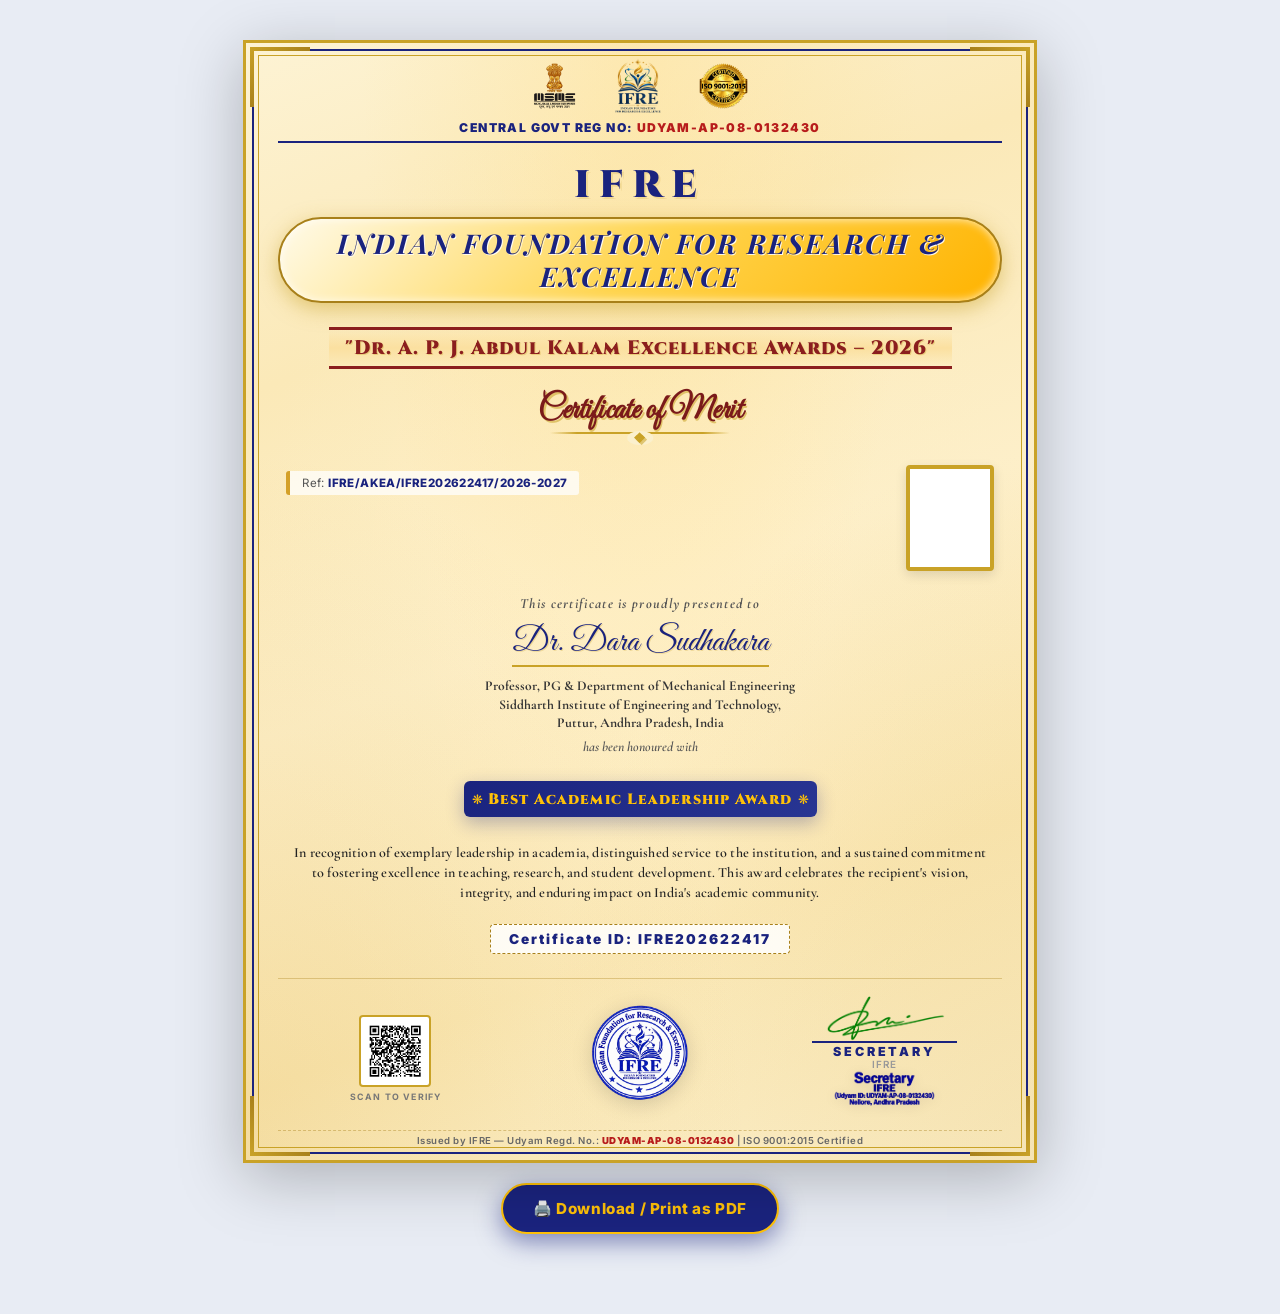
==== certificatehtml/IFRE202622417.html @ a7719814 "Add files via upload" ====
<!DOCTYPE html>
<html lang="en">
<head>
    <meta charset="UTF-8">
    <title>IFRE Certificate - IFRE202622417</title>
    <link rel="preconnect" href="https://fonts.googleapis.com">
    <link rel="preconnect" href="https://fonts.gstatic.com" crossorigin>
    <link rel="stylesheet" href="https://fonts.googleapis.com/css2?family=Cinzel:wght@400;600;700;900&family=Inter:wght@400;500;600;700;800;900&family=Great+Vibes&family=Cormorant+Garamond:wght@500;600;700&family=Playfair+Display:ital,wght@1,700&display=swap">
    <style>
        * { margin: 0; padding: 0; box-sizing: border-box; }

        body {
            background: #e8ecf4;
            font-family: 'Inter', Arial, sans-serif;
            display: flex;
            flex-direction: column;
            align-items: center;
            justify-content: flex-start;
            gap: 20px;
            padding: 40px 20px 60px;
            min-height: 100vh;
        }

        /* ===== PRINT BUTTON ===== */
        .print-fab {
            display: flex;
            justify-content: center;
            align-items: center;
            width: 100%;
            margin: 0;
            padding: 0 0 20px;
        }

        .print-btn-top {
            background: #1a237e;
            color: #ffc107;
            border: 2px solid #ffc107;
            padding: 14px 30px;
            border-radius: 30px;
            font-size: 0.95rem;
            font-weight: 800;
            cursor: pointer;
            display: inline-flex;
            align-items: center;
            gap: 10px;
            font-family: 'Inter', sans-serif;
            transition: 0.2s;
            box-shadow: 0 8px 24px rgba(26, 35, 126, 0.5);
            letter-spacing: 0.6px;
            white-space: nowrap;
        }

        .print-btn-top:hover {
            background: #0d1333;
            transform: translateY(-3px);
        }

        /* ===== A4 CERTIFICATE ===== */
        .certificate-wrapper {
            position: relative;
        }

        .certificate {
            width: 793.7px;
            height: 1122.5px;      /* Exact A4 at 96 DPI */
            background:
                radial-gradient(ellipse at 50% 0%, rgba(255, 220, 130, 0.35) 0%, transparent 50%),
                radial-gradient(ellipse at 0% 100%, rgba(212, 160, 40, 0.18) 0%, transparent 45%),
                radial-gradient(ellipse at 100% 100%, rgba(212, 160, 40, 0.18) 0%, transparent 45%),
                radial-gradient(ellipse at 50% 50%, rgba(255, 240, 200, 0.55) 0%, transparent 70%),
                linear-gradient(160deg, #fdf3d4 0%, #fbe9b8 25%, #fdefc9 50%, #fbe9b8 75%, #fdf3d4 100%);
            position: relative;
            padding: 10px 24px 8px;
            box-shadow: 0 15px 60px rgba(0, 0, 0, 0.25);
            border: 3px solid #c9a227;
            overflow: hidden;
        }

        .certificate::before {
            content: '';
            position: absolute;
            inset: 6px;
            border: 2px solid #1a237e;
            pointer-events: none;
            z-index: 1;
        }

        .certificate::after {
            content: '';
            position: absolute;
            inset: 12px;
            border: 1px solid #c9a227;
            pointer-events: none;
            z-index: 1;
        }

        .cert-corner {
            position: absolute;
            width: 60px;
            height: 60px;
            z-index: 3;
            pointer-events: none;
        }

        .cert-corner::before,
        .cert-corner::after {
            content: '';
            position: absolute;
            background: linear-gradient(135deg, #c9a227 0%, #a8801a 100%);
        }

        .cert-corner::before { width: 100%; height: 4px; }
        .cert-corner::after { width: 4px; height: 100%; }

        .cert-corner-tl { top: 4px; left: 4px; }
        .cert-corner-tr { top: 4px; right: 4px; transform: scaleX(-1); }
        .cert-corner-bl { bottom: 4px; left: 4px; transform: scaleY(-1); }
        .cert-corner-br { bottom: 4px; right: 4px; transform: scale(-1); }

        /* FLEX COLUMN — fills the A4 */
        .cert-inner {
            position: relative;
            z-index: 2;
            padding: 4px 8px 4px;
            height: 100%;
            display: flex;
            flex-direction: column;
            justify-content: space-between;
        }

        /* GOVT HEADER */
        .govt-header {
            text-align: center;
            padding-bottom: 6px;
            border-bottom: 2px double #1a237e;
        }

        .govt-logos {
            display: flex;
            align-items: center;
            justify-content: center;
            gap: 32px;
            margin-bottom: 5px;
        }

        .govt-logo-side {
            height: 46px;
            width: auto;
            object-fit: contain;
        }

        .govt-logo-center {
            height: 58px;
            width: auto;
            object-fit: contain;
        }

        .udyam-line {
            font-family: 'Inter', sans-serif;
            font-size: 0.76rem;
            font-weight: 900;
            letter-spacing: 1.4px;
            color: #1a237e;
            text-transform: uppercase;
        }

        .udyam-line strong { color: #b71c1c; font-weight: 900; }

        /* ===== BRAND (STYLISH FONT & HIGHLIGHT) ===== */
        .brand-section {
            text-align: center;
            margin-top: 6px;
        }

        .brand-title {
            font-family: 'Cinzel', serif;
            font-size: 2.4rem;
            font-weight: 900;
            letter-spacing: 9px;
            color: #1a237e;
            line-height: 1;
            margin-bottom: 6px;
            text-shadow: 2px 2px 0 rgba(201, 162, 39, 0.2);
        }

        .brand-subtitle {
            font-family: 'Playfair Display', serif;
            font-size: 1.7rem;
            font-weight: 700;
            font-style: italic;
            letter-spacing: 2px;
            color: #1a237e;
            text-transform: uppercase;
            display: inline-block;
            padding: 8px 32px;
            background: linear-gradient(135deg, #fffbeb 0%, #ffd54f 50%, #ffb300 100%);
            border: 2px solid #a8801a;
            border-radius: 50px;
            box-shadow: 0 6px 20px rgba(201, 162, 39, 0.5), inset 0 0 10px rgba(255, 255, 255, 0.8);
            text-shadow: 1px 1px 0 rgba(255, 255, 255, 0.9);
            line-height: 1.2;
            margin-top: 6px;
        }

        /* MAIN TITLE */
        .title-block {
            text-align: center;
            margin: 6px 0 4px;
        }

        .main-title {
            font-family: 'Cinzel', serif;
            font-size: 1.22rem;
            font-weight: 900;
            letter-spacing: 1px;
            color: #8b1e1e;
            line-height: 1.25;
            display: inline-block;
            padding: 6px 16px;
            border-top: 3px solid #8b1e1e;
            border-bottom: 3px solid #8b1e1e;
            background: linear-gradient(180deg, transparent 0%, #fbe0a0 50%, transparent 100%);
            text-shadow: 1px 1px 0 rgba(201, 162, 39, 0.35);
        }

        /* CERTIFICATE OF MERIT */
        .merit-wrap {
            text-align: center;
            margin: 4px 0 6px;
        }

        .merit-script {
            display: inline-block;
            position: relative;
            font-family: 'Great Vibes', cursive;
            font-size: 2rem;
            font-weight: 700;
            color: #7a1a1a;
            line-height: 1;
            padding-bottom: 12px;
            text-shadow: 1.5px 1.5px 0 rgba(201, 162, 39, 0.55);
            letter-spacing: 0.5px;
        }

        .merit-script::before {
            content: '';
            position: absolute;
            bottom: 5px;
            left: 6%;
            right: 6%;
            height: 2px;
            background: linear-gradient(90deg, transparent 0%, #c9a227 15%, #c9a227 85%, transparent 100%);
            border-radius: 2px;
        }

        .merit-script::after {
            content: '❖';
            position: absolute;
            bottom: -6px;
            left: 50%;
            transform: translateX(-50%);
            color: #c9a227;
            font-size: 0.9rem;
            font-family: Arial, sans-serif;
            line-height: 1;
            background: #fbf0cd;
            padding: 0 6px;
            border-radius: 50%;
        }

        /* REF + PHOTO */
        .ref-photo-row {
            display: grid;
            grid-template-columns: 1fr auto;
            align-items: flex-start;
            gap: 20px;
            margin-bottom: 6px;
            padding: 2px 8px 0;
        }

        .ref-cell { padding-top: 6px; }

        .ref-line {
            font-family: 'Inter', monospace;
            font-size: 0.72rem;
            letter-spacing: 0.4px;
            color: #555;
            display: inline-block;
            padding: 5px 12px;
            background: rgba(255, 255, 255, 0.75);
            border-left: 4px solid #d4a028;
            border-radius: 3px;
        }

        .ref-line strong { color: #1a237e; font-weight: 800; }

        .photo-cell {
            flex-shrink: 0;
            width: 88px;
            height: 106px;
            display: flex;
            align-items: center;
            justify-content: center;
            border: 4px solid #c9a227;
            border-radius: 4px;
            background: #ffffff;
            overflow: hidden;
            box-shadow: 0 4px 12px rgba(0, 0, 0, 0.12);
        }

        .person-photo {
            width: 100%;
            height: 100%;
            object-fit: cover;
            display: block;
        }

        /* NAME BLOCK */
        .name-block {
            text-align: center;
            padding: 0 15px;
            margin-bottom: 4px;
        }

        .presented-to {
            font-family: 'Cormorant Garamond', serif;
            font-size: 0.88rem;
            font-weight: 700;
            font-style: italic;
            color: #555;
            letter-spacing: 1.3px;
            margin-bottom: 10px;
        }

        .person-name {
            font-family: 'Great Vibes', cursive;
            font-size: 2.1rem;
            color: #1a237e;
            line-height: 1.1;
            margin: 2px 0 6px;
            padding-bottom: 4px;
            border-bottom: 2px solid #c9a227;
            display: inline-block;
            text-shadow: 1px 1px 0 rgba(201, 162, 39, 0.3);
        }

        .person-affiliation {
            font-family: 'Cormorant Garamond', serif;
            font-size: 0.85rem;
            color: #333;
            line-height: 1.35;
            font-weight: 700;
            margin-top: 4px;
        }

        .has-been-honoured {
            font-family: 'Cormorant Garamond', serif;
            font-style: italic;
            font-weight: 600;
            color: #555;
            font-size: 0.85rem;
            margin-top: 6px;
            display: block;
        }

        /* AWARD BOX */
        .award-wrap { text-align: center; margin: 4px 0 4px; }

        .award-box {
            padding: 7px 24px;
            background: linear-gradient(135deg, #1a237e 0%, #283593 100%);
            display: inline-block;
            max-width: 100%;
            border-radius: 6px;
            box-shadow: 0 6px 18px rgba(26, 35, 126, 0.3);
            position: relative;
        }

        .award-box::before,
        .award-box::after {
            content: '❋';
            color: #ffc107;
            font-size: 0.82rem;
            position: absolute;
            top: 50%;
            transform: translateY(-50%);
        }

        .award-box::before { left: 8px; }
        .award-box::after { right: 8px; }

        .award-name {
            font-family: 'Cinzel', serif;
            font-size: 0.94rem;
            font-weight: 900;
            color: #ffc107;
            letter-spacing: 1.1px;
            white-space: normal;
            word-wrap: break-word;
        }

        /* DETAILS */
        .details-block {
            text-align: center;
            padding: 0 15px;
            margin: 4px 0 4px;
        }

        .details-text {
            font-family: 'Cormorant Garamond', serif;
            font-size: 0.88rem;
            line-height: 1.4;
            color: #222;
            font-weight: 600;
            letter-spacing: 0.2px;
        }

        /* CERT ID */
        .cert-id-wrap {
            text-align: center;
            margin-bottom: 4px;
        }

        .cert-id {
            font-family: 'Inter', monospace;
            font-size: 0.85rem;
            font-weight: 900;
            letter-spacing: 2px;
            color: #1a237e;
            background: rgba(255, 255, 255, 0.85);
            padding: 6px 18px;
            border-radius: 4px;
            display: inline-block;
            border: 1.5px dashed #a8801a;
        }

        /* FOOTER */
        .cert-footer {
            display: grid;
            grid-template-columns: 1fr 1fr 1fr;
            align-items: end;
            gap: 10px;
            padding-top: 4px;
            border-top: 1px solid rgba(168, 128, 26, 0.35);
            margin-top: 2px;
            min-height: 130px;
        }

        /* QR */
        .qr-col {
            text-align: center;
            align-self: end;
            padding-bottom: 6px;
            display: flex;
            flex-direction: column;
            align-items: center;
            justify-content: flex-end;
        }

        .qr-cell {
            width: 72px;
            height: 72px;
            display: flex;
            align-items: center;
            justify-content: center;
            border: 2px solid #c9a227;
            border-radius: 4px;
            background: #ffffff;
            padding: 3px;
            overflow: hidden;
        }

        .qr-img { width: 100%; height: 100%; object-fit: contain; display: block; }

        .qr-label {
            font-size: 0.55rem;
            color: #777;
            letter-spacing: 1.2px;
            text-transform: uppercase;
            margin-top: 4px;
            font-weight: 700;
        }

        /* Seal */
        .seal-col {
            text-align: center;
            align-self: end;
            padding-bottom: 2px;
        }

        .seal-img {
            width: 100px;
            height: 100px;
            object-fit: contain;
            filter: drop-shadow(0 4px 10px rgba(0, 0, 0, 0.15));
        }

        /* SIGNATURE COLUMN */
        .sign-col {
            text-align: center;
            align-self: end;
            display: flex;
            flex-direction: column;
            align-items: center;
            justify-content: flex-end;
            gap: 0;
            width: 190px;
            margin: 0 auto;
        }

        .signature-img {
            width: 120px;
            height: auto;
            max-height: 56px;
            object-fit: contain;
            display: block;
            margin-bottom: 0;
        }

        .signature-line {
            width: 145px;
            height: 1.6px;
            background: #1a237e;
            margin: 0 auto 2px;
        }

        .sign-title {
            font-family: 'Inter', sans-serif;
            font-size: 0.78rem;
            color: #1a237e;
            letter-spacing: 2.8px;
            text-transform: uppercase;
            font-weight: 900;
            margin: 0;
            line-height: 1.1;
        }

        .sign-sub {
            font-family: 'Inter', sans-serif;
            font-size: 0.62rem;
            color: #999;
            letter-spacing: 1.2px;
            font-weight: 600;
            margin: 0 0 1px 0;
            line-height: 1.1;
        }

        .seal2-img {
            width: 170px;
            height: auto;
            max-height: 38px;
            object-fit: contain;
            display: block;
            margin: 0;
            filter: drop-shadow(0 2px 6px rgba(0, 0, 0, 0.12));
        }

        /* FOOTNOTE */
        .footnote {
            text-align: center;
            margin-top: 4px;
            padding-top: 4px;
            border-top: 1px dashed rgba(168, 128, 26, 0.4);
            font-size: 0.6rem;
            color: #666;
            letter-spacing: 0.5px;
            line-height: 1.25;
            font-weight: 600;
        }

        .footnote strong {
            color: #b71c1c;
            font-weight: 900;
            font-family: 'Inter', monospace;
        }

        /* ===== PRINT CSS — FORCES EXACT A4 & FILLS THE PAGE ===== */
        @media print {
            @page {
                size: 210mm 297mm;
                margin: 0 !important;
                padding: 0 !important;
            }

            html, body {
                margin: 0 !important;
                padding: 0 !important;
                background: #fff !important;
                width: 210mm !important;
                height: 297mm !important;
                overflow: hidden !important;
                display: block !important; /* Prevents flex pagination issues */
                -webkit-print-color-adjust: exact;
                print-color-adjust: exact;
            }

            .print-fab { display: none !important; }

            .certificate-wrapper {
                display: block !important;
                width: 210mm !important;
                height: 297mm !important;
                margin: 0 !important;
                padding: 0 !important;
                overflow: hidden !important;
            }

            .certificate {
                width: 210mm !important;
                height: 297mm !important;
                margin: 0 !important;
                padding: 4mm 6mm 4mm !important;
                box-shadow: none !important;
                border: 3px solid #c9a227 !important;
                box-sizing: border-box !important;
                page-break-inside: avoid !important;
                overflow: hidden !important;
                /* REMOVED zoom/transform so browser scales it to fit the printable area */
                -webkit-print-color-adjust: exact;
                print-color-adjust: exact;
            }

            .certificate::before { inset: 1.5mm !important; }
            .certificate::after { inset: 3mm !important; }

            .cert-inner {
                padding: 0 2mm 2mm !important;
                height: 100% !important;
                display: flex !important;
                flex-direction: column !important;
                justify-content: space-between !important;
            }

            .cert-footer {
                min-height: 120px !important;
                padding-top: 4px !important;
            }
        }

        /* SMALL SCREENS */
        @media screen and (max-width: 850px) {
            body { padding: 20px 12px 40px; gap: 16px; }
            .print-btn-top { padding: 12px 22px; font-size: 0.82rem; }
            .certificate { width: 100%; height: auto; min-height: auto; padding: 20px; }
            .cert-inner { padding: 15px 5px 24px; }
            .ref-photo-row { grid-template-columns: 1fr; justify-items: center; text-align: center; }
            .photo-cell { order: -1; }
            .person-name { font-size: 2rem; }
            .main-title { font-size: 1.05rem; padding: 6px 12px; }
            .merit-script { font-size: 1.7rem; }
            .brand-title { font-size: 1.8rem; letter-spacing: 5px; }
            .brand-subtitle { font-size: 1.1rem; padding: 6px 18px; }
            .cert-footer { grid-template-columns: 1fr; gap: 12px; justify-items: center; min-height: auto; }
        }
    </style>
</head>
<body>

    <div class="certificate-wrapper">

        <div class="certificate">

            <div class="cert-corner cert-corner-tl"></div>
            <div class="cert-corner cert-corner-tr"></div>
            <div class="cert-corner cert-corner-bl"></div>
            <div class="cert-corner cert-corner-br"></div>

            <div class="cert-inner">

                <div class="govt-header">
                    <div class="govt-logos">
                        <img src="../assets/msme.png" alt="MSME" class="govt-logo-side"
                             onerror="this.style.visibility='hidden'">
                        <img src="../assets/logo.png" alt="IFRE Logo" class="govt-logo-center"
                             onerror="this.style.visibility='hidden'">
                        <img src="../assets/iso.png" alt="ISO" class="govt-logo-side"
                             onerror="this.style.visibility='hidden'">
                    </div>
                    <p class="udyam-line">
                        Central Govt Reg No: <strong>UDYAM-AP-08-0132430</strong>
                    </p>
                </div>

                <div class="brand-section">
                    <h1 class="brand-title">IFRE</h1>
                    <p class="brand-subtitle">Indian Foundation for Research &amp; Excellence</p>
                </div>

                <div class="title-block">
                    <h2 class="main-title">"Dr. A. P. J. Abdul Kalam Excellence Awards – 2026"</h2>
                </div>

                <div class="merit-wrap">
                    <span class="merit-script">Certificate of Merit</span>
                </div>

                <div class="ref-photo-row">
                    <div class="ref-cell">
                        <span class="ref-line">
                            Ref: <strong>IFRE/AKEA/IFRE202622417/2026-2027</strong>
                        </span>
                    </div>
                    <div class="photo-cell">
                        <img src="../awardwinners/sudhakara.png" alt="" class="person-photo"
                             onerror="this.style.display='none'">
                    </div>
                </div>

                <div class="name-block">
                    <p class="presented-to">This certificate is proudly presented to</p>
                    <div class="person-name">Dr. Dara Sudhakara</div>
                    <p class="person-affiliation">
                        Professor, PG &amp; Department of Mechanical Engineering<br>
                        Siddharth Institute of Engineering and Technology,<br>
                        Puttur, Andhra Pradesh, India
                    </p>
                    <span class="has-been-honoured">has been honoured with</span>
                </div>

                <div class="award-wrap">
                    <div class="award-box">
                        <span class="award-name">Best Academic Leadership Award</span>
                    </div>
                </div>

                <div class="details-block">
                    <p class="details-text">
                        In recognition of exemplary leadership in academia, distinguished service to the institution, and a sustained commitment to fostering excellence in teaching, research, and student development. This award celebrates the recipient's vision, integrity, and enduring impact on India's academic community.
                    </p>
                </div>

                <div class="cert-id-wrap">
                    <span class="cert-id">Certificate ID: IFRE202622417</span>
                </div>

                <div class="cert-footer">

                    <div class="qr-col">
                        <div class="qr-cell">
                            <img src="../assets/sudhakaraqr.png" alt="" class="qr-img"
                                 onerror="this.style.display='none'">
                        </div>
                        <p class="qr-label">Scan to Verify</p>
                    </div>

                    <div class="seal-col">
                        <img src="../assets/seal.png" alt="" class="seal-img"
                             onerror="this.style.visibility='hidden'">
                    </div>

                    <div class="sign-col">
                        <img src="../assets/sign.png" alt="" class="signature-img"
                             onerror="this.style.visibility='hidden'">
                        <div class="signature-line"></div>
                        <p class="sign-title">Secretary</p>
                        <p class="sign-sub">IFRE</p>
                        <img src="../assets/seal2.png" alt="" class="seal2-img"
                             onerror="this.style.visibility='hidden'">
                    </div>

                </div>

                <p class="footnote">
                    Issued by IFRE — Udyam Regd. No.: <strong>UDYAM-AP-08-0132430</strong> | ISO 9001:2015 Certified
                </p>

            </div>

        </div>

    </div>

    <div class="print-fab">
        <button class="print-btn-top" id="printBtn" type="button">
            🖨️ Download / Print as PDF
        </button>
    </div>

    <script>
        (function () {
            var btn = document.getElementById('printBtn');

            function doPrint() {
                try {
                    window.print();
                } catch (err) {
                    alert('Please press Ctrl+P (or Cmd+P on Mac) to print.');
                }
            }

            if (btn) {
                btn.addEventListener('click', function (e) {
                    e.preventDefault();
                    e.stopPropagation();
                    doPrint();
                });
            }

            window.addEventListener('load', function () {
                [
                    '../assets/msme.png',
                    '../assets/logo.png',
                    '../assets/iso.png',
                    '../assets/seal.png',
                    '../assets/seal2.png',
                    '../assets/sign.png',
                    '../assets/qr.png',
                    '../awardwinners/winner1.jpg'
                ].forEach(function (src) {
                    var img = new Image();
                    img.src = src;
                });
            });
        })();
    </script>

</body>
</html>
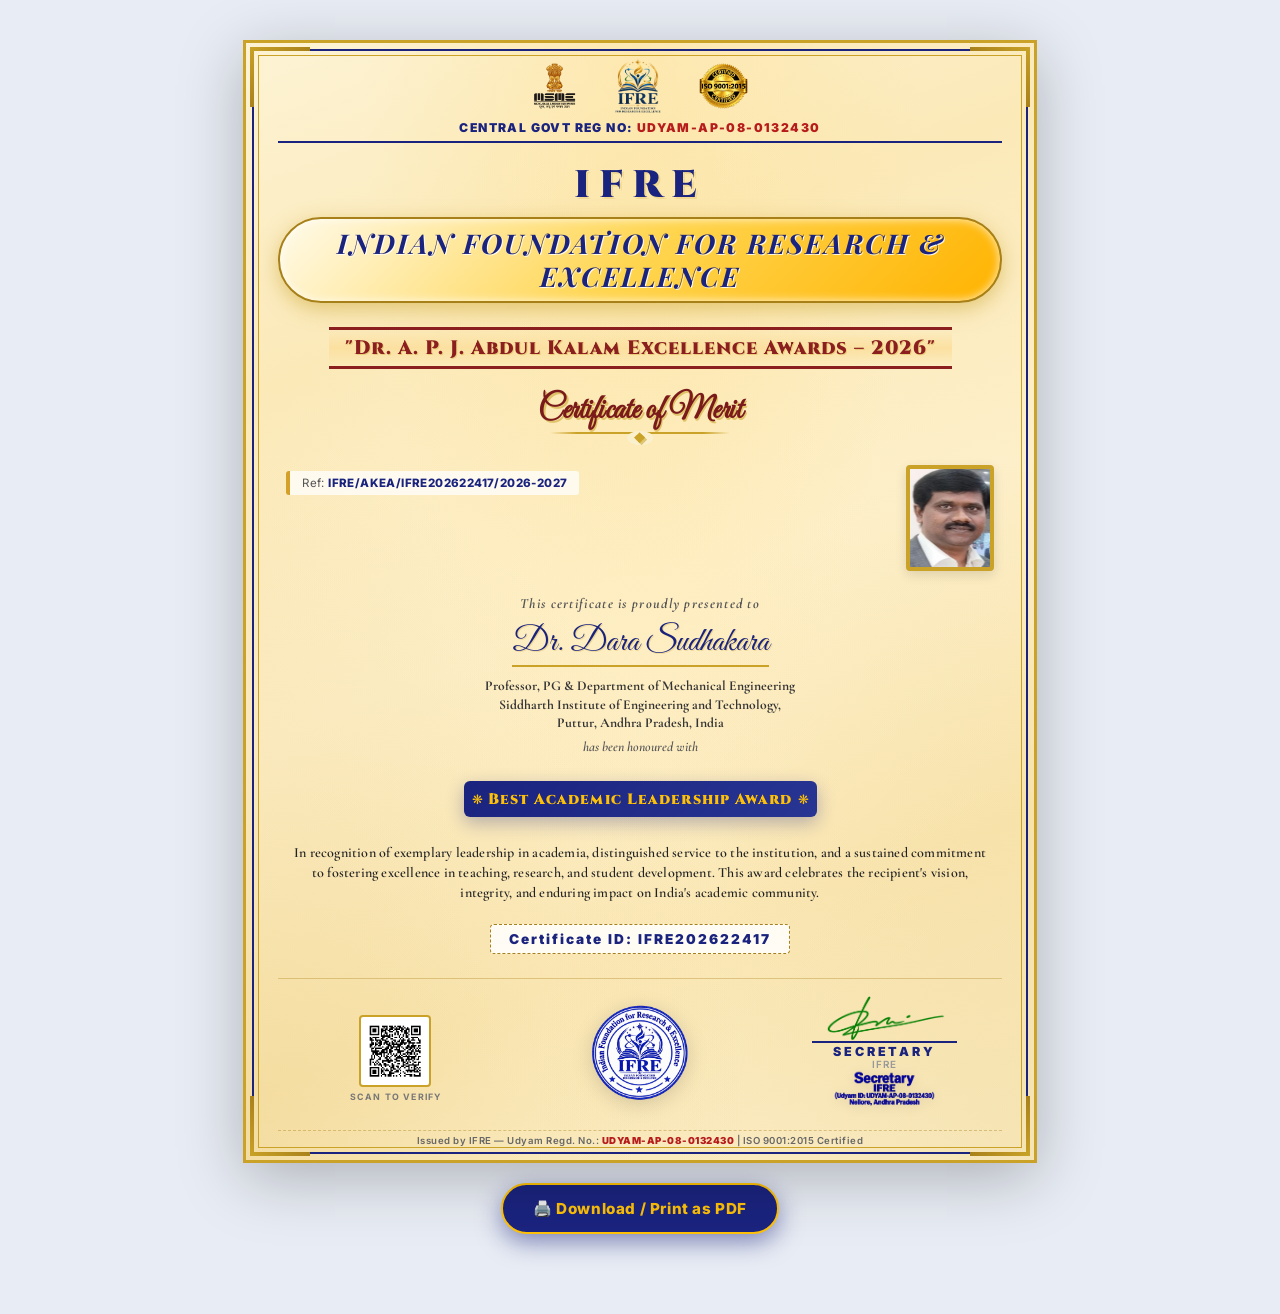
==== commit d07afb9c: "Update IFRE202622417.html" ====
--- a/certificatehtml/IFRE202622417.html
+++ b/certificatehtml/IFRE202622417.html
@@ -701,7 +701,7 @@
                         </span>
                     </div>
                     <div class="photo-cell">
-                        <img src="../awardwinners/sudhakara.png" alt="" class="person-photo"
+                        <img src="../assets/sudhakara.png" alt="" class="person-photo"
                              onerror="this.style.display='none'">
                     </div>
                 </div>
@@ -815,4 +815,4 @@
     </script>
 
 </body>
-</html>+</html>
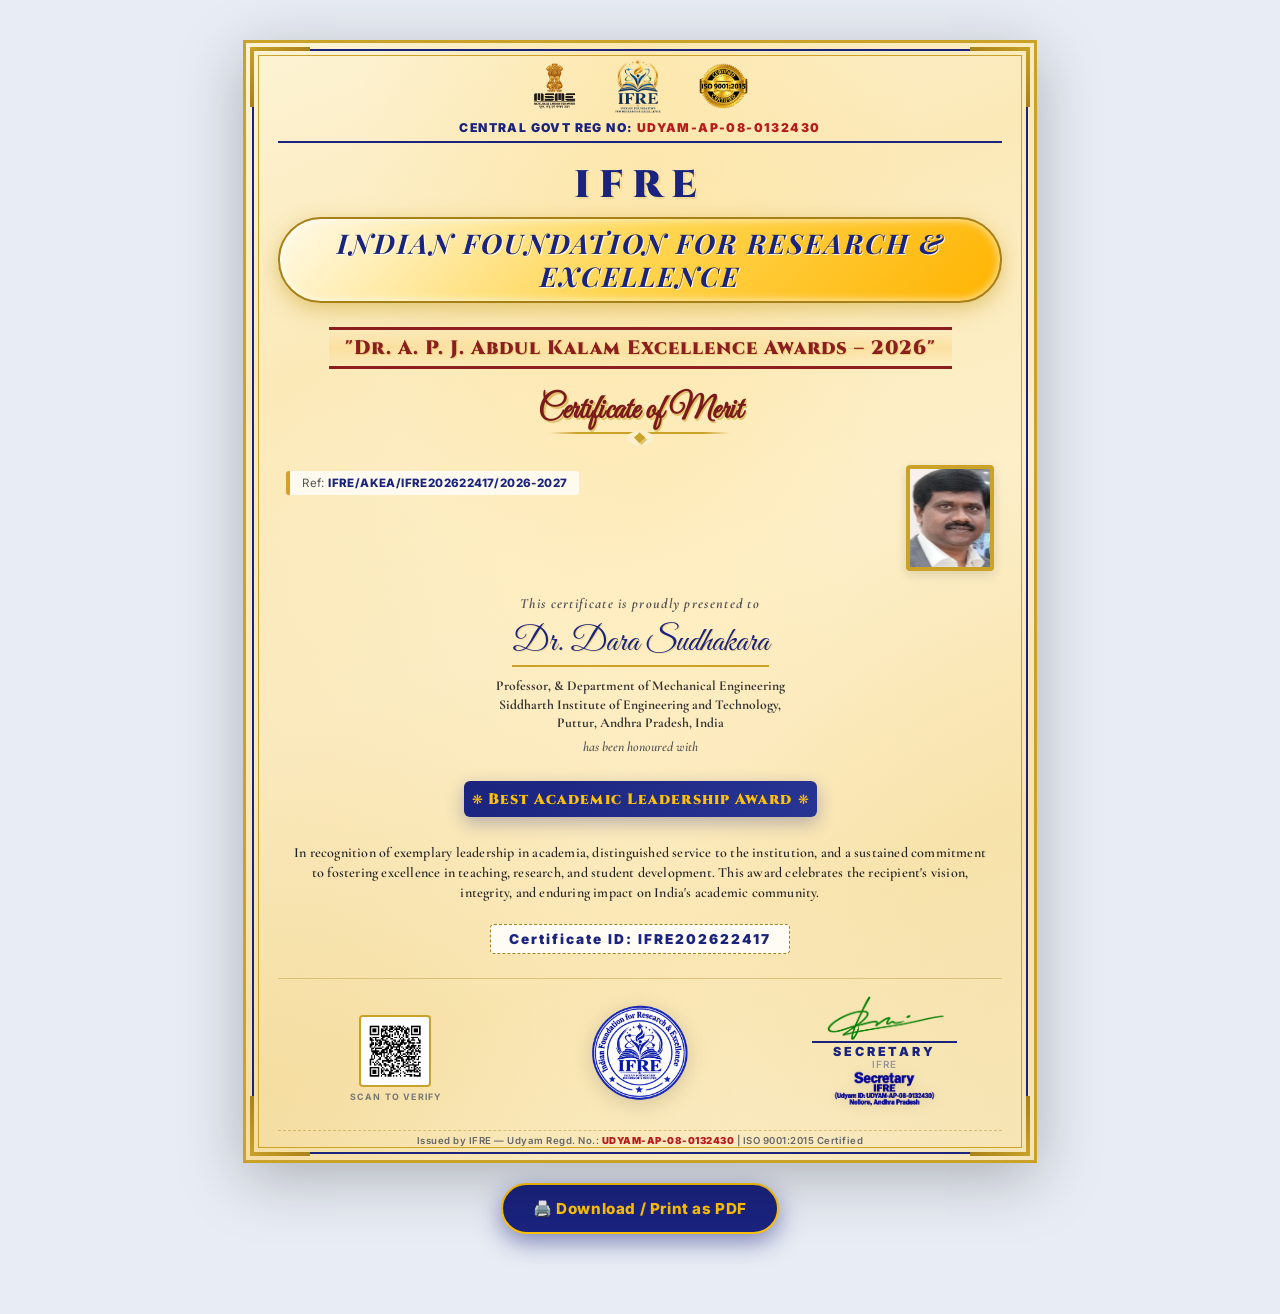
==== commit dd3050b7: "Update IFRE202622417.html" ====
--- a/certificatehtml/IFRE202622417.html
+++ b/certificatehtml/IFRE202622417.html
@@ -710,7 +710,7 @@
                     <p class="presented-to">This certificate is proudly presented to</p>
                     <div class="person-name">Dr. Dara Sudhakara</div>
                     <p class="person-affiliation">
-                        Professor, PG &amp; Department of Mechanical Engineering<br>
+                        Professor, &amp; Department of Mechanical Engineering<br>
                         Siddharth Institute of Engineering and Technology,<br>
                         Puttur, Andhra Pradesh, India
                     </p>
